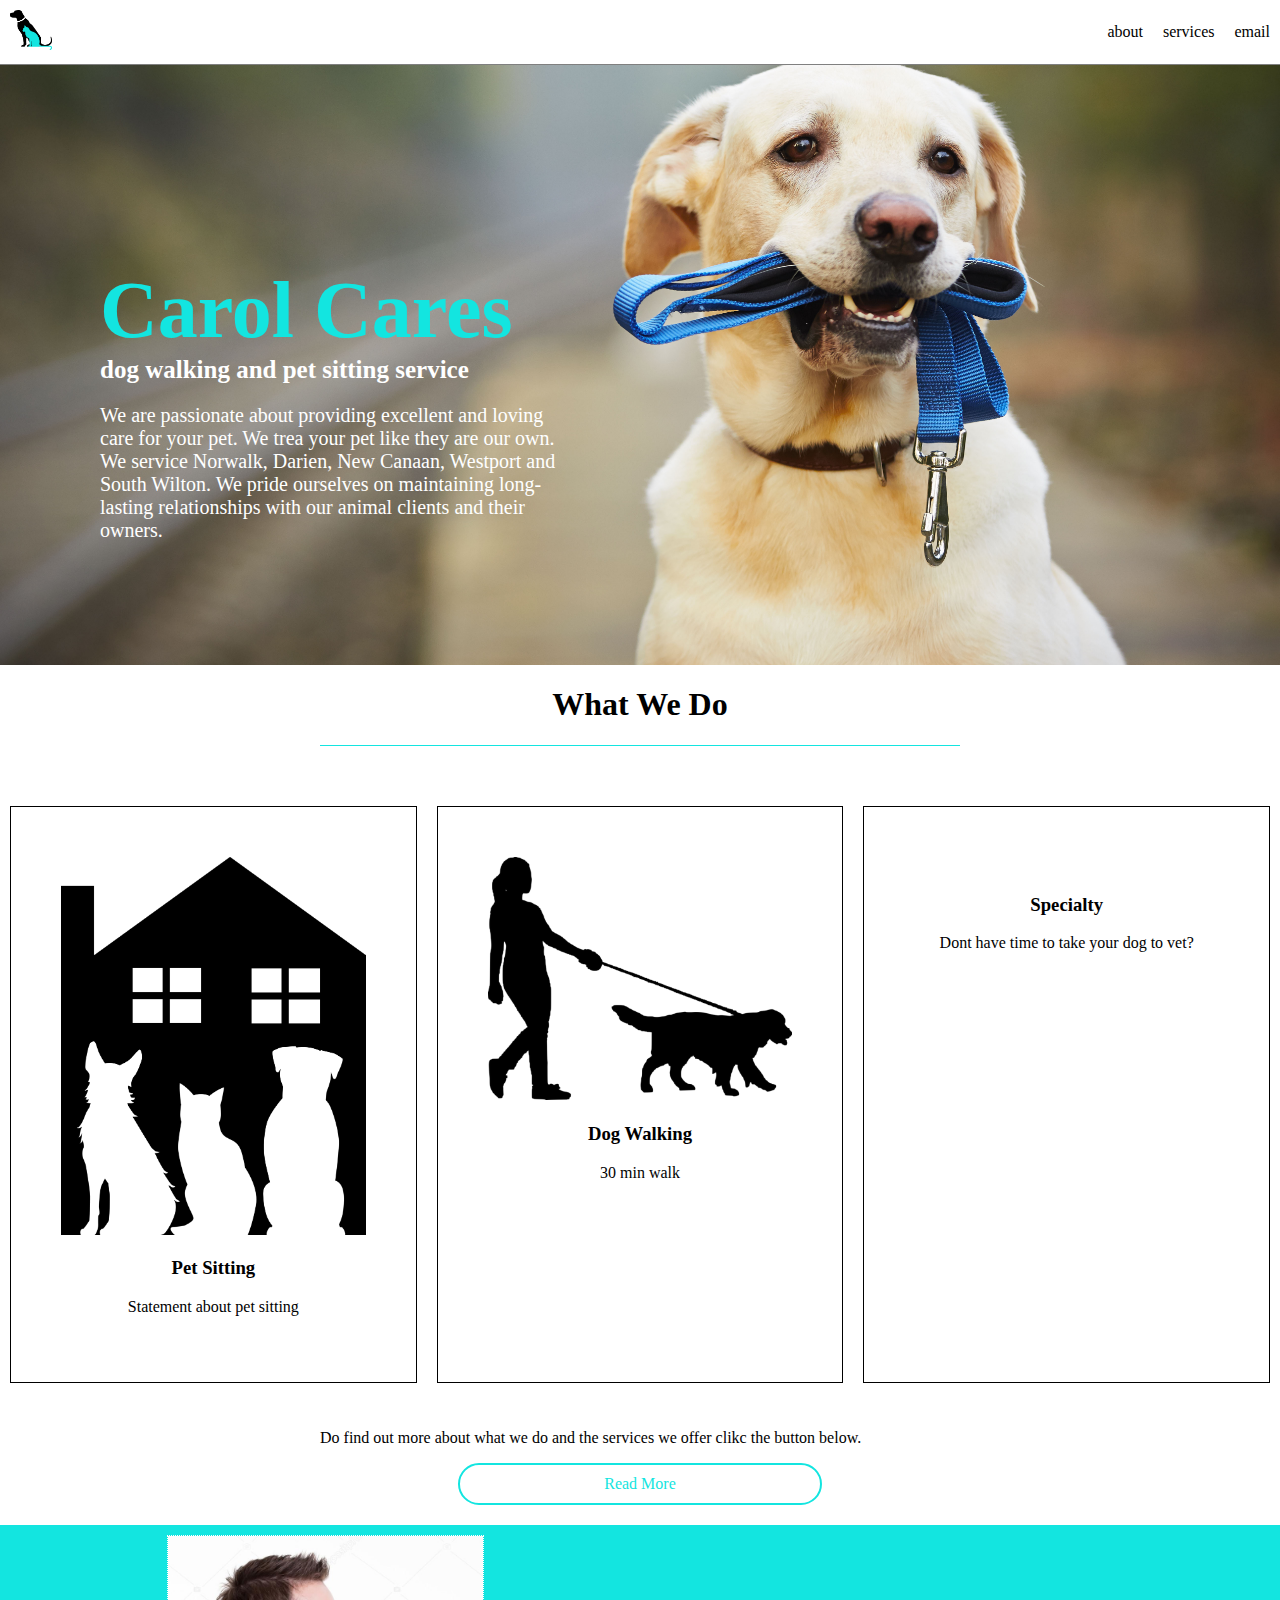
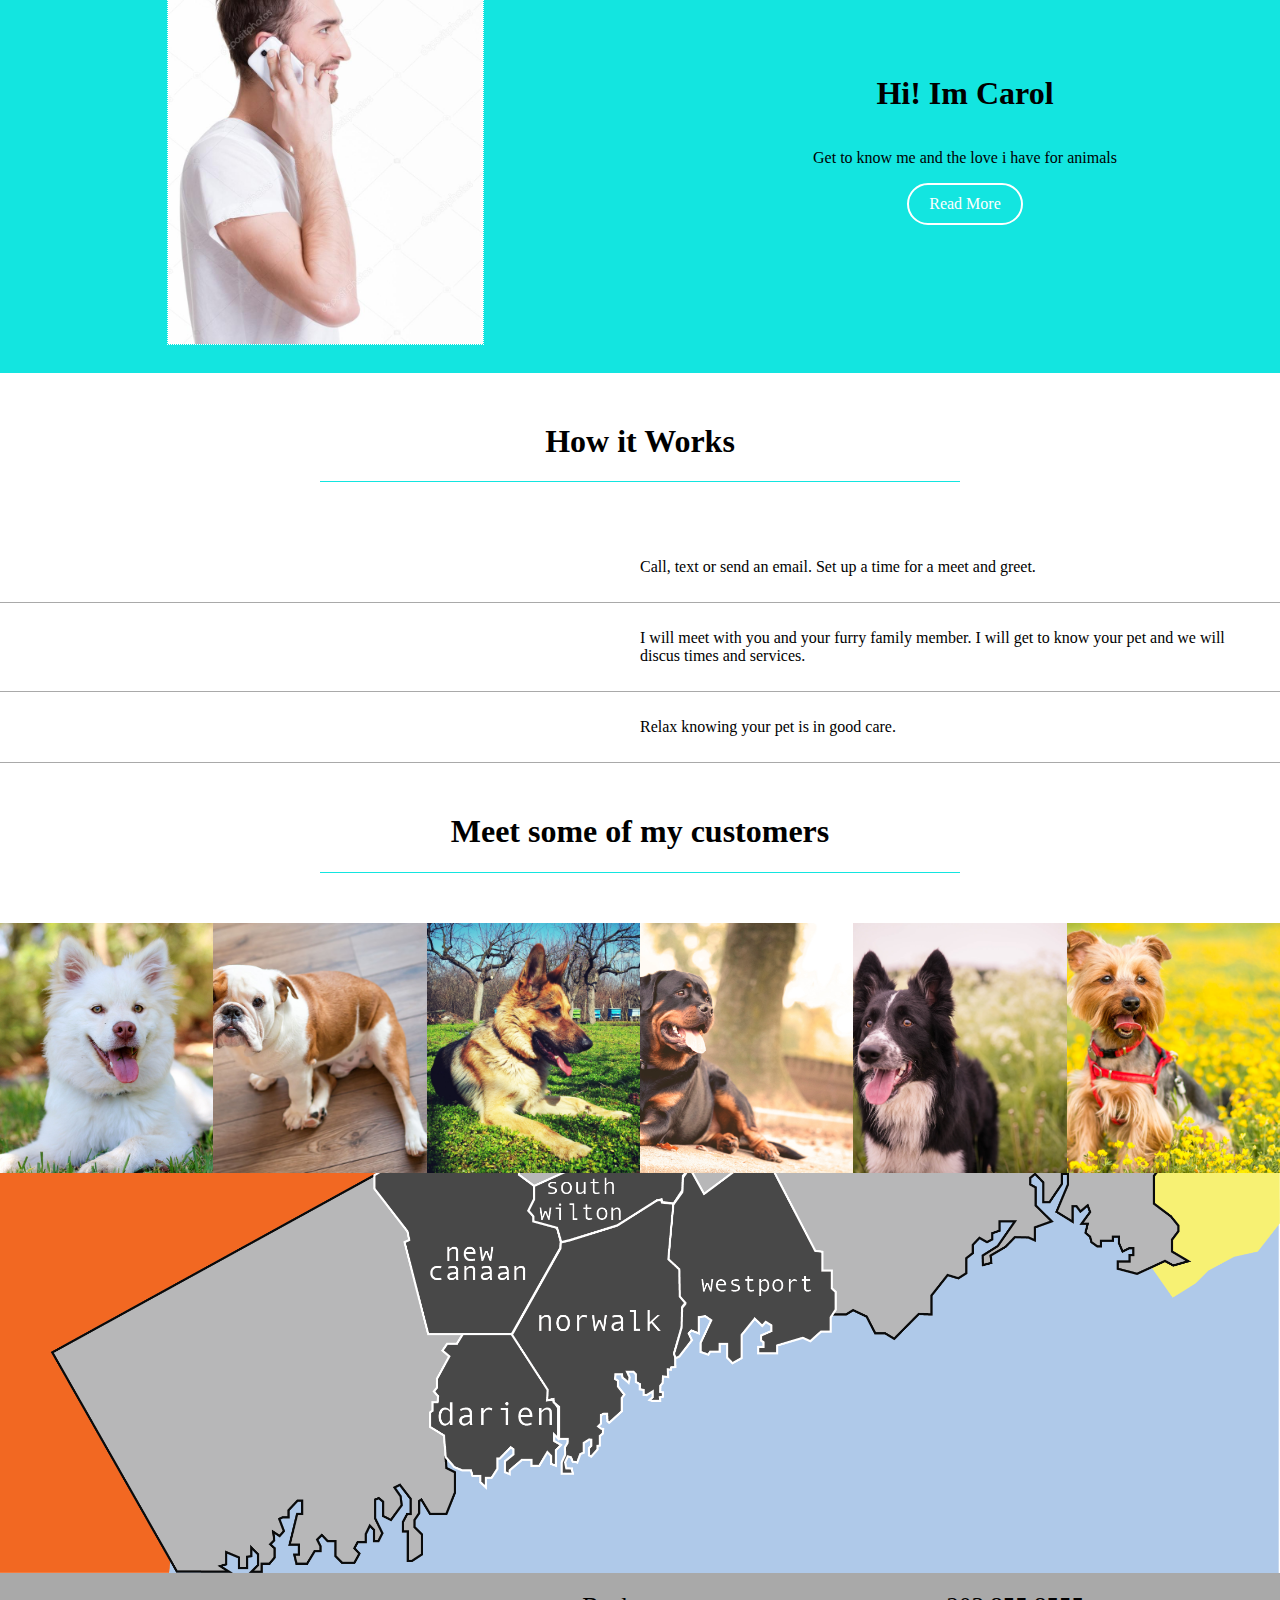
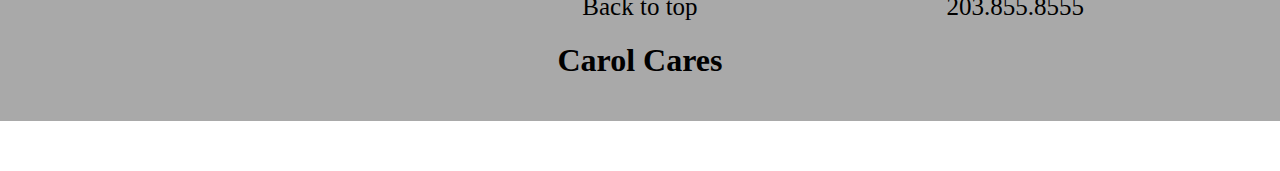
==== index.html @ 948c8d88 "First Site Upload" ====
<!DOCTYPE html>
<html>

<head>
  <meta charset="utf-8">
  <!-- CSS -->
  <link rel="stylesheet" href="main.css">
  <!-- Vendor CSS -->
  <link href="https://fonts.googleapis.com/css?family=Montserrat" rel="stylesheet">
  <link rel="stylesheet" href="https://use.fontawesome.com/releases/v5.2.0/css/all.css" integrity="sha384-hWVjflwFxL6sNzntih27bfxkr27PmbbK/iSvJ+a4+0owXq79v+lsFkW54bOGbiDQ" crossorigin="anonymous">
</head>


<body>
  <div class="navbar-container border-bottom">
    <div class="navbar-logo">
      <a  href="index.html">
        <img src="carol_cares_collar.png">
      </a>
    </div>
    <div class="hamburger">
        <img src="hamburger.png">
    </div>
    <div class="navbar-links hide">
      <ul>
        <li class=""><a href="about.html">about </a></li>
        <li class=""><a href="services.html">services </a></li>
        <li class=""><a href="mailto:vincentbrian.design@gmail.com">email </a></li>
      </ul>
    </div>
  </div>
  <div class="cover-image">
    <div class="cover-image-text">
      <h1>Carol Cares</h1>
      <h3>dog walking and pet sitting service</h3>
      <p>We are passionate about providing
        excellent and loving care for your pet. We trea your pet like they are our own.
        We service Norwalk, Darien, New Canaan, Westport and South Wilton. We pride ourselves
        on maintaining long-lasting relationships with our animal clients and their owners.
      </p>
    </div>
    <!-- <img src="images/dog-walk.jpg"> -->
  </div>
  <div class="service-section section">
    <div class="header underline">
      <h1>What We Do</h1>
    </div>
    <div class="service-types">
      <div class="service">
        <img class="service-image" src="pet_sitting.png">
        <h3>Pet Sitting</h3>
        <p>Statement about pet sitting</p>
      </div>
      <div class="service">
        <img class="service-image" src="dog_walk.png">
        <h3>Dog Walking</h3>
        <p>30 min walk</p>
      </div>
      <div class="service">
        <img class="service-image">
        <h3>Specialty</h3>
        <p>Dont have time to take your dog to vet?</p>
      </div>
    </div>
    <div class="services-button">
      <p>Do find out more about what we do and the services we offer clikc the button below.
      </p>
      <a href="services.html" class="button-blue">Read More</a>
    </div>
  <div class="about-section section">
    <div class="about-image col-half">
      <img src="images/stock_photo.jpg">
    </div>
    <div class="about-text col-half">
      <h1>Hi! Im Carol</h1>
      <p>Get to know me and the love i have for animals</p>
        <a href="" class="button">Read More</a>
    </div>
  </div>
  <div class="how-it-works section">
    <div class="header underline">
      <h1>How it Works</h1>
    </div>
    <div class="steps">

        <div class="icon">
          <i class="fas fa-mobile"></i>
        </div>

      <div class="step-text">
        <p>Call, text or send an email. Set up a time for a meet and greet.</p>
      </div>
    </div>
    <div class="steps">

        <div class="icon">
          <i class="fas fa-home"></i>
        </div>

      <div class="step-text">
        <p>I will meet with you and your furry family member. I will get to know
           your pet and we will discus times and services.</p>
      </div>
    </div>
    <div class="steps">

        <div class="icon">
          <i class="fas fa-grin-alt"></i>
        </div>

      <div class="step-text">
        <p>Relax knowing your pet is in good care.</p>
      </div>
    </div>
  </div>
  <div class="image-section">
    <div class="header underline">
      <h1>Meet some of my customers</h1>
    </div>
    <div class="gallery-container">
      <div class="gallery-image">
        <img src="images/dog1.jpg">
        <div class="image-text-box">
          <h3 class="image-text">Dog Name</h3>
        </div>
      </div>
      <div class="gallery-image">
        <img src="images/dog2.jpg">
        <div class="image-text-box">
          <h3 class="image-text">Dog Name</h3>
        </div>
      </div>
      <div class="gallery-image">
        <img src="images/dog3.jpg">
        <div class="image-text-box">
          <h3 class="image-text">Dog Name</h3>
        </div>
      </div>
      <div class="gallery-image">
        <img src="images/dog4.jpg">
        <div class="image-text-box">
          <h3 class="image-text">Dog Name</h3>
        </div>
      </div>
      <div class="gallery-image">
        <img src="images/dog5.jpg">
        <div class="image-text-box">
          <h3 class="image-text">Dog Name</h3>
        </div>
      </div>
      <div class="gallery-image">
        <img src="images/dog6.jpg">
        <div class="image-text-box">
          <h3 class="image-text">Dog Name</h3>
        </div>
      </div>

    </div>
  </div>
  <div class="map">
    <div class="map-image">
    </div>
  </div>
  <footer class="footer">
    <div class="footer-nav">
      <ul>
        <li class=" footer-link email">
          <a href="mailto:vincentbrian.design@gmail.com">
            <i class="fa fa-envelope" aria-hidden="true"></i>
          </a>
        </li>
        <li class="footer-link">
          <a  href="#top">Back to top</a>
        </li>
        <li class="footer-link phone">
          <i class="fa fa-mobile" aria-hidden="true"></i>203.855.8555
        </li>
      </ul>
    </div>
    <div class="footer-text">
      <h1> Carol Cares</h1>
    </div>
  </footer>



</div>




<script src="https://ajax.googleapis.com/ajax/libs/jquery/1.11.3/jquery.min.js"></script>
<script src="script.js"></script>
</body>
</html>
---- main.css ----
body {
  margin: 0px;
  padding: 0px;
}
a {
  text-decoration: inherit;
  color: black;
}
:root {
  --main-blue:#13e5e0;
}
/* <----------------------------   helpers   -------------------------------> */

/* <----------------------------   coming-soon-page   -------------------------------> */
.coming-soon-text {
  display: flex;
  justify-content: center;
}
.coming-soon-text h2 {
  color: black;
}
.cover-image {
  background-image: url("images/dog-walk.jpg");
  height: 600px;

  background-position: center;
  background-size: cover;
  background-repeat: no-repeat;
  position: relative;
}
.cover-image img {
  width: 100%;
}
.landing-text {
  color: var(  --main-blue);
  font-size: 40px;
  position: absolute;
  top: 200px;
  left: 100px;
  flex-direction: column;
  width: 50%;

  align-items: center;
}
.number {
  margin: 0 auto;
  width: 50%;
  text-align: center;
}
.landing-text h1 {
  margin: 0px;
}
.landing-text h2 {
  color: black;
}
.landing-text h3 {
  margin: 0px;
  color: white;
  font-size: 25px;
}
  /* <----------------------------   end-coming-soon-page   -------------------------------> */


.border-bottom {
  border-bottom: 1px solid grey;
}
.underline {
  border-bottom: 1px solid  var(  --main-blue);
  width: 50%;
  margin: 0 auto;
  margin-bottom: 50px;
}
.section {
  margin-bottom: 50px;
}

.navbar-container {
  display: flex;
  align-items: center;
  justify-content: space-between;

}

.navbar-logo img {
  padding: 10px;
  height: 40px;
}
.navbar-links {
  display: flex;



}
.navbar-links ul {
  display: flex;
  list-style-type: none;
  margin: 0px;
  padding: 0px;
  /* margin: 0px;
  flex-direction: column; */



}
.navbar-links li {
  padding: 10px;

}
.hamburger {
  display: none;

}
.hamburger  img {

}
.hide {
  display: flex;
}
.cover-image {
  background-image: url("images/dog-walk.jpg");
  height: 600px;

  background-position: center;
  background-size: cover;
  background-repeat: no-repeat;
  position: relative;
}
.cover-image img {
  width: 100%;
}
.cover-image-text {
  color: var(  --main-blue);
  font-size: 40px;
  position: absolute;
  top: 200px;
  left: 100px;
  flex-direction: column;
  width: 50%;
  height: 100%;
  align-items: center;
}
.cover-image-text h1 {
  margin: 0px;
}
.cover-image-text h3 {
  margin: 0px;
  color: white;
  font-size: 25px;
}
.cover-image-text p {
  width: 75%;
  font-size: 20px;
  color: white;
}
.service {
  border: black 1px solid;
  text-align: center;
  margin: 10px;
  width: 33.33%;
  padding: 50px;
  margin-bottom: 30px;

}
.service-cover-image {
  background-image: url("small-dogs.jpg");
  height: 600px;
  background-position: center;
  background-size: cover;
  background-repeat: no-repeat;
  position: relative;
}
.service-types {
  display: flex;
}
.service-header {
  text-align: center;
  margin: 0px auto;
  width: 50%;
}
.service-image {
  width: 100%;
}
.services-button {
  width: 50%;
  margin: 0px auto 20px auto;

}
.services-button p {

}
.button-blue {
  margin: 0 auto;
  display: flex;
  justify-content: center;
  transition: all 0.3s ease;
  color: var(  --main-blue);
  border: solid 2px var(  --main-blue);
  border-radius: 50px;
  padding: 10px 20px;
  width: 50%;

}
.col-half {
  width: 50%;
}
.about-section {
  display: flex;
  justify-content: space-evenly;
  background-color:#13e5e0;
  padding-bottom: 20px;
  text-align: center;
}
.about-image {
  padding:10px;
  display: flex;
  justify-content: center;
}
.about-image img {
  height: 100%;
  width: 50%;
  border: 1px dotted white;


}
.about-text {
  display: flex;
  flex-direction: column;
  align-self: center;
}
.button {
  margin: 0 auto;
  display: flex;
  justify-content: center;

  transition: all 0.3s ease;
  color: white;
  border: solid 2px white;
  border-radius: 50px;
  padding: 10px 20px;
}
.gallery-container {

  display: flex;
}
.gallery-image  {
  width: 250px;
  height: 250px;
  transition: .3s ease;
  position: relative;

}
.gallery-image img {
  width: 100%;
  height: 100%;
  position: relative;
  overflow: hidden;
  object-fit: cover;
}
.gallery-image:hover {
  opacity: 0.3;
}
.image-text-box:hover {
  opacity: 1;
}
.image-text-box {
  transition: .5s ease;
  opacity: 0;
  position: absolute;
  top: 50%;
  left: 50%;
  transform: translate(-50%, -50%);
  text-align: center;
}
.image-text {
  background-color: black;
  padding: 20px;
  color: white;
}
.map-image {
  background-image: url("map.png");
  height: 400px;
  background-position: bottom;
  background-size: cover;
  background-repeat: no-repeat;
  position: relative;
}
.footer {
  background-color: darkgrey;
  padding: 20px 0px;
}
.footer-nav ul {
  list-style-type: none;
  text-decoration: none;
  display: flex;
  padding:0px;
  margin: 0 auto;
  width: 80%;
  font-size: 25px;
}
.footer-link {
  width: 33.33%;
  display: flex;
  justify-content: space-evenly;
}
.footer-link .phone {

  display: flex;
  justify-content: space-evenly;
}
.footer-text {
  text-align: center;
}
.fa .fa-mobile {
  padding: 10px;
}
/* <-------------------------------    services.html   ---------------------------> */
.services-service {

  text-align: center;
  margin: 10px;
  width: 33.33%;
  padding: 50px;
  margin-bottom: 30px;

}
.services-service-types {
  display: flex;
}
.services-service-header {
  text-align: center;
  margin: 0px auto;
  width: 50%;
}
.services-service-image {
  width: 100%;
}
.services-services-button {
  width: 50%;
  margin: 0px auto 20px auto;

}
.services-services-button p {

}
/* <-------------------------------    end services.html   ---------------------------> */
/* <-------------------------------    hover   ---------------------------> */

.button:hover {
  background-color: white;
  color: #13e5e0;
  border: solid 2px #13e5e0;
}
/* <-------------------------------    END: hover   ---------------------------> */
.steps {
  display: flex;
  padding: 10px 20px;
  border-bottom: 1px solid darkgrey;
  justify-content: ;
}
.icon {
  text-align: center;
  width: 50%;
}
.icon i {
  font-size: 100px;
}
.step-text {
  width: 50%;
}
.header {
  text-align: center;
}
.underline {

}












@media screen and (max-width: 600px) {
.navbar-container {
  display: flex;
  align-items: center;
  flex-flow:wrap;
  justify-content: space-between;

}

.navbar-logo img {
  padding: 10px;
  height: 40px;
}
.navbar-links {
  display: flex;
  width: 100%;
  flex-direction: column;
  background-color:lightgrey;;
}
.navbar-links ul {
  list-style-type: none;
  margin: 0px;
  padding: 0px;
  display: flex;
  flex-direction: column;



}
.navbar-links li {
  border-bottom: 1px solid grey;
  padding: 10px;

}
.hamburger {
  margin: 0px;
  display: flex;

  flex-flow: row;
  flex-wrap: nowrap;

}
.hamburger  img {
  padding: 10px;
  width: 40px;
  height: 100%;

  cursor: pointer;
}
.hide {
  display: none;
}
.cover-image {
  /* max-height: 500px; */
}
.cover-image img {
  width: 100%;
}
.cover-image-text {
  color: #13e5e0;
  position: absolute;
  font-size: 40px;
  display: flex;
  width: 50%;
  height: 50%;
  align-items: center;
}
.service {
  border: black 1px solid;
  text-align: center;
  margin: 0px auto;
  width: 50%;
  padding: 50px;
  margin-bottom: 30px;
}
.service-header {
  text-align: center;
  margin: 0px auto;
  width: 50%;
}
.service-image {
  width: 100%;
}
.col-half {
  width: 50%;
}
.about-section {
  display: flex;
  justify-content: space-evenly;
  background-color:#13e5e0;
  padding-bottom: 20px;
}
.about-image {
  padding:10px;
}
.about-image img {
  height: 100%;
  width: 100%;
  border: 1px dotted white;


}
.about-text {
  display: flex;
  flex-direction: column;
  align-self: center;
}
.button {
  margin: 0 auto;
  display: flex;
  justify-content: center;

  transition: all 0.3s ease;
  color: white;
  border: solid 2px white;
  border-radius: 50px;
  padding: 10px 20px;
}
.about {
  display: flex;
}
.about_image {
  width: 100%;
}
/* <-------------------------------    hover   ---------------------------> */

.button:hover {
  background-color: white;
  color: #13e5e0;
  border: solid 2px #13e5e0;
}
/* <-------------------------------    END: hover   ---------------------------> */
.steps {
  display: flex;
  padding: 10px 20px;
  border-bottom: 1px solid darkgrey;
  justify-content: ;
}
.icon {
  text-align: center;
  width: 50%;
}
.icon i {
  font-size: 100px;
}
.step-text {
  width: 50%;
}
.header {
  text-align: center;
}
.underline {

}
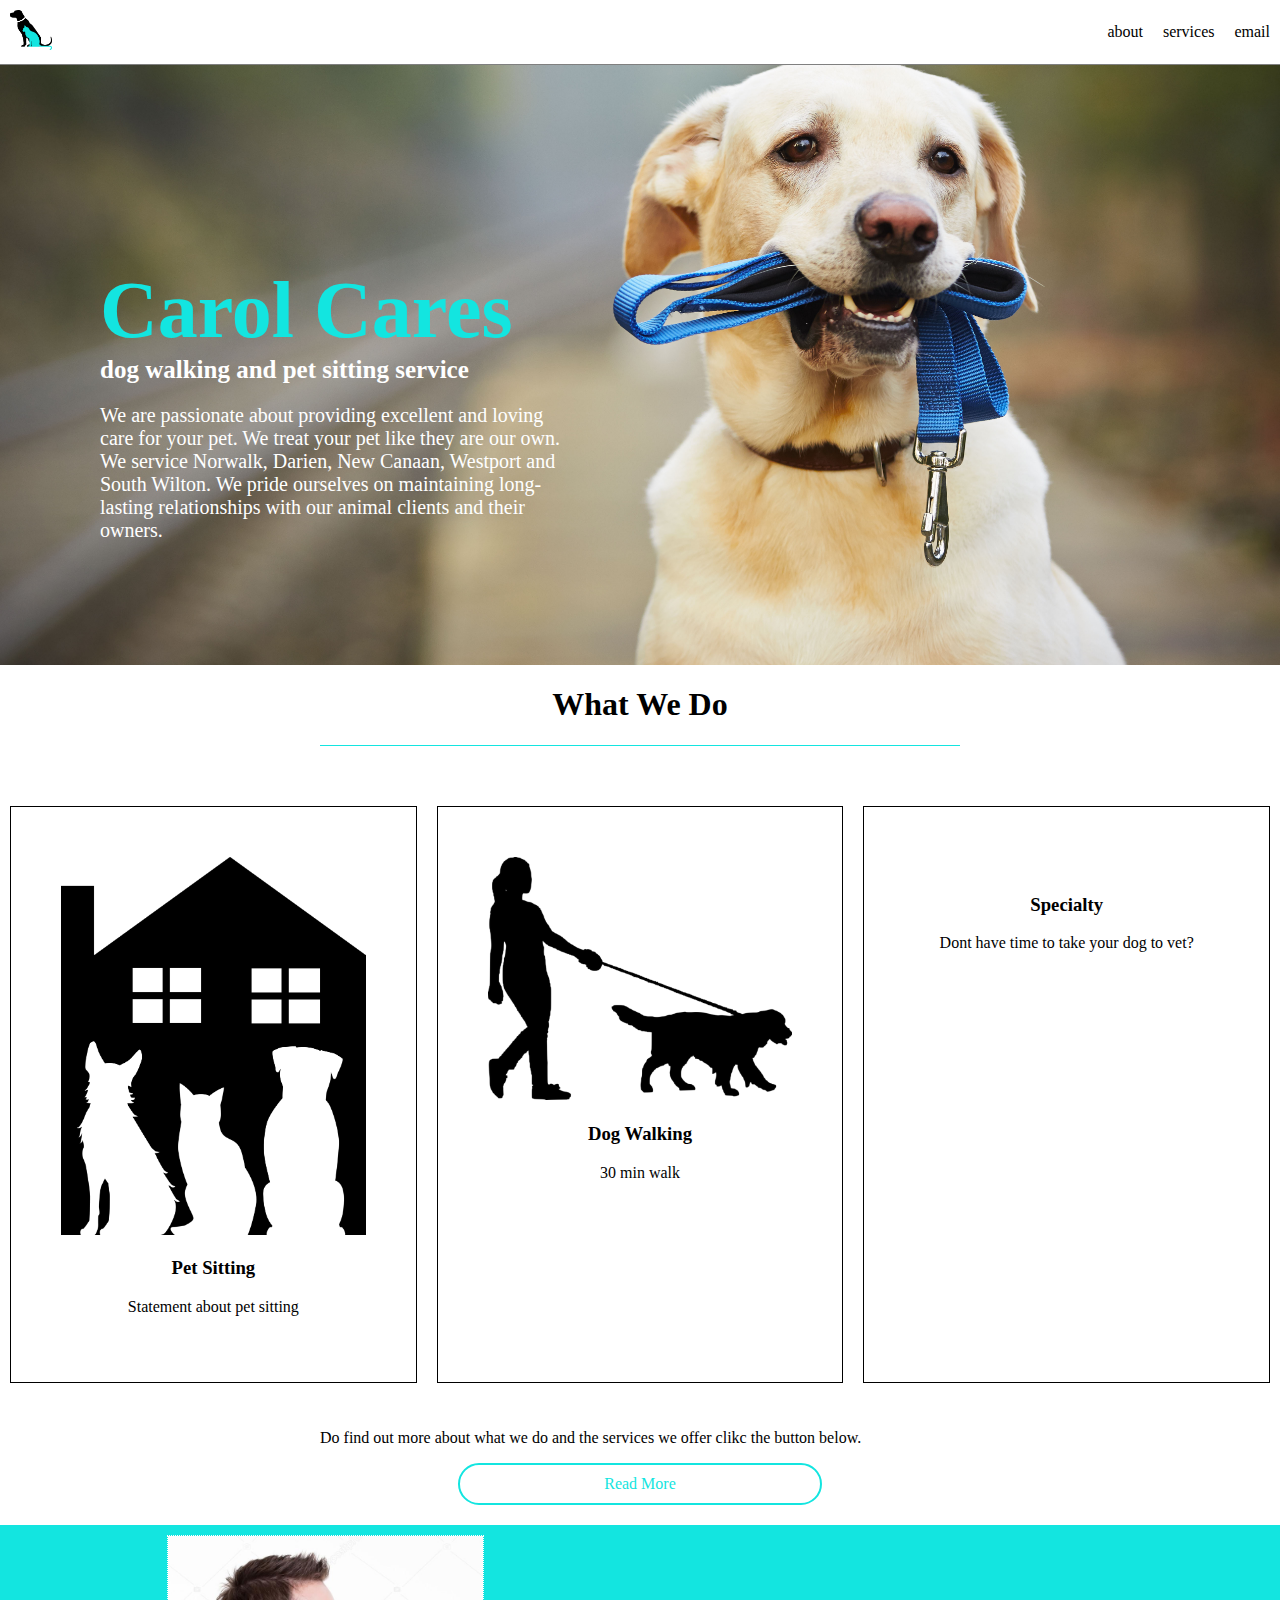
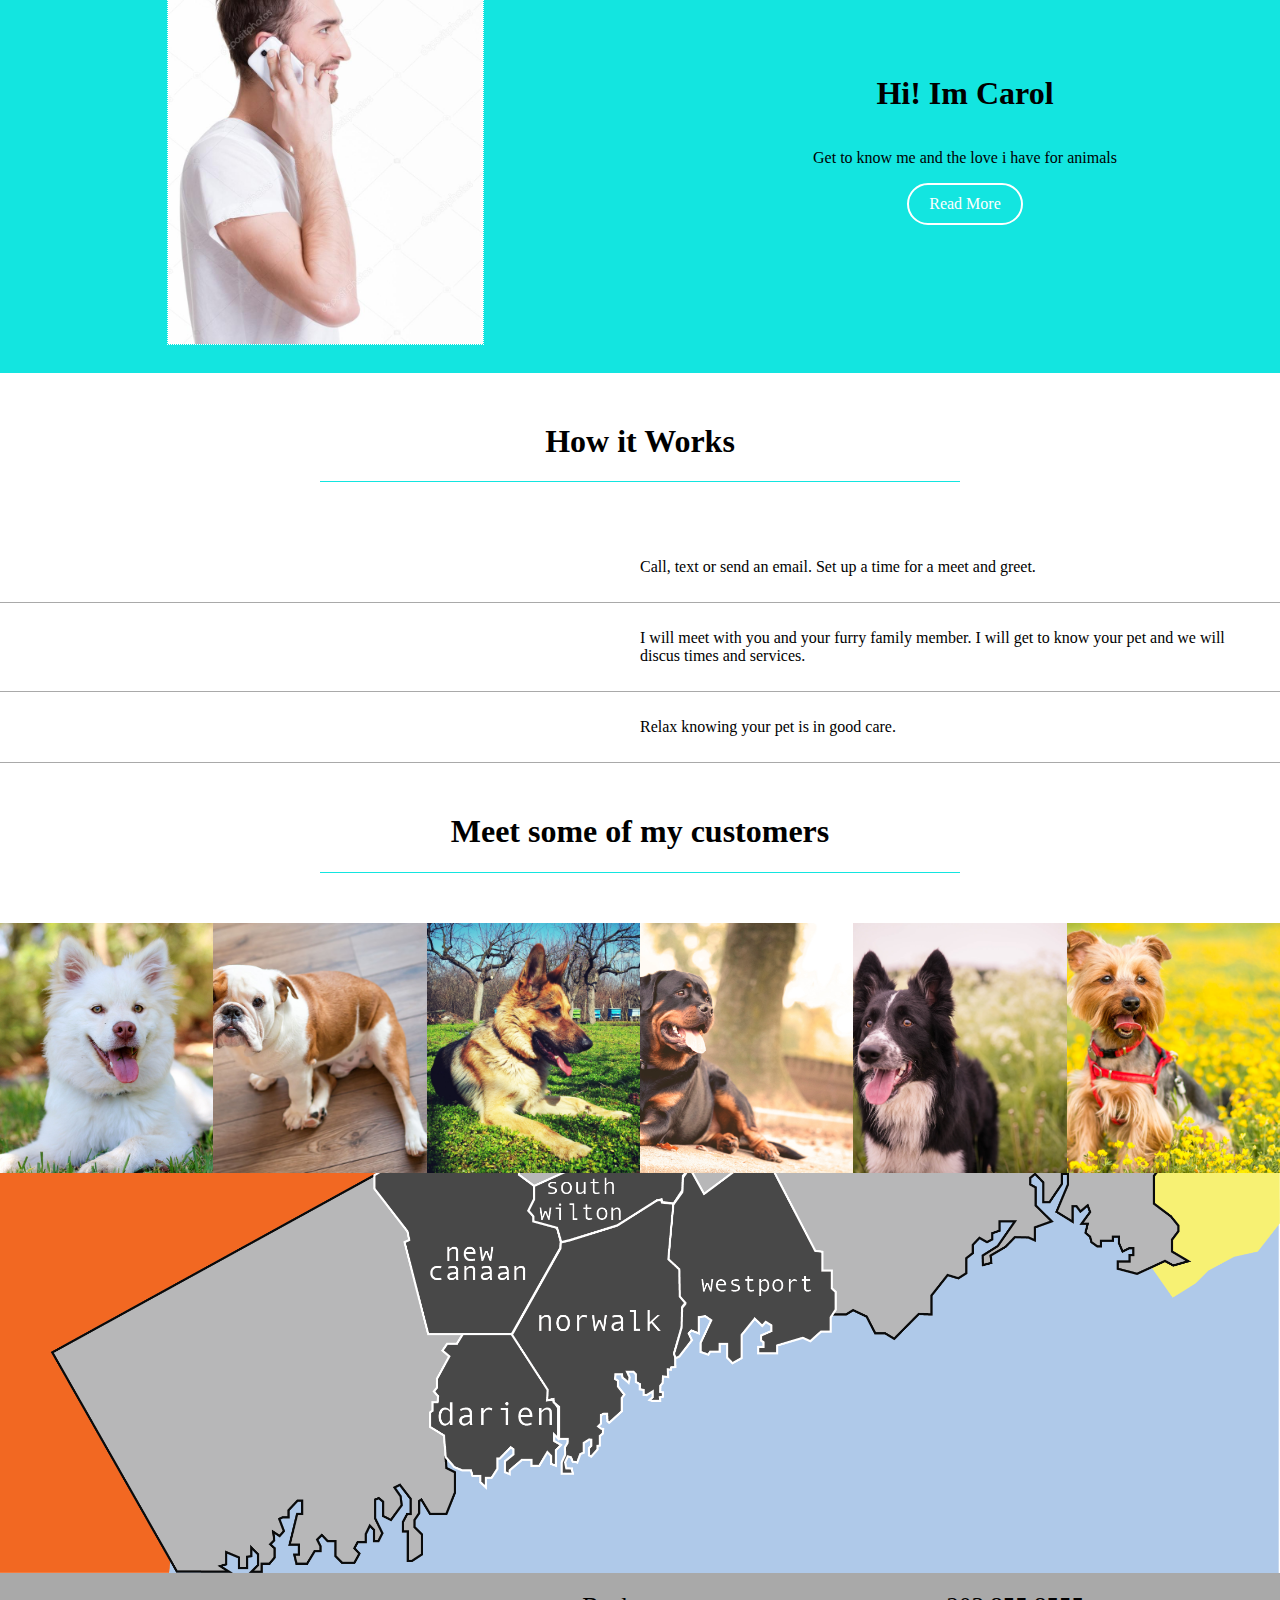
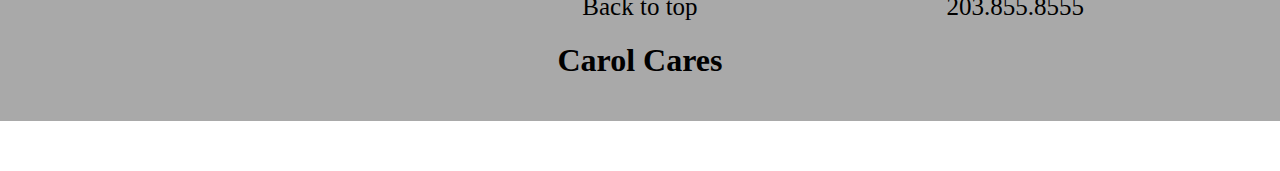
==== commit 360e49f0: "Proof reading corrections" ====
--- a/index.html
+++ b/index.html
@@ -34,7 +34,7 @@
       <h1>Carol Cares</h1>
       <h3>dog walking and pet sitting service</h3>
       <p>We are passionate about providing
-        excellent and loving care for your pet. We trea your pet like they are our own.
+        excellent and loving care for your pet. We treat your pet like they are our own.
         We service Norwalk, Darien, New Canaan, Westport and South Wilton. We pride ourselves
         on maintaining long-lasting relationships with our animal clients and their owners.
       </p>
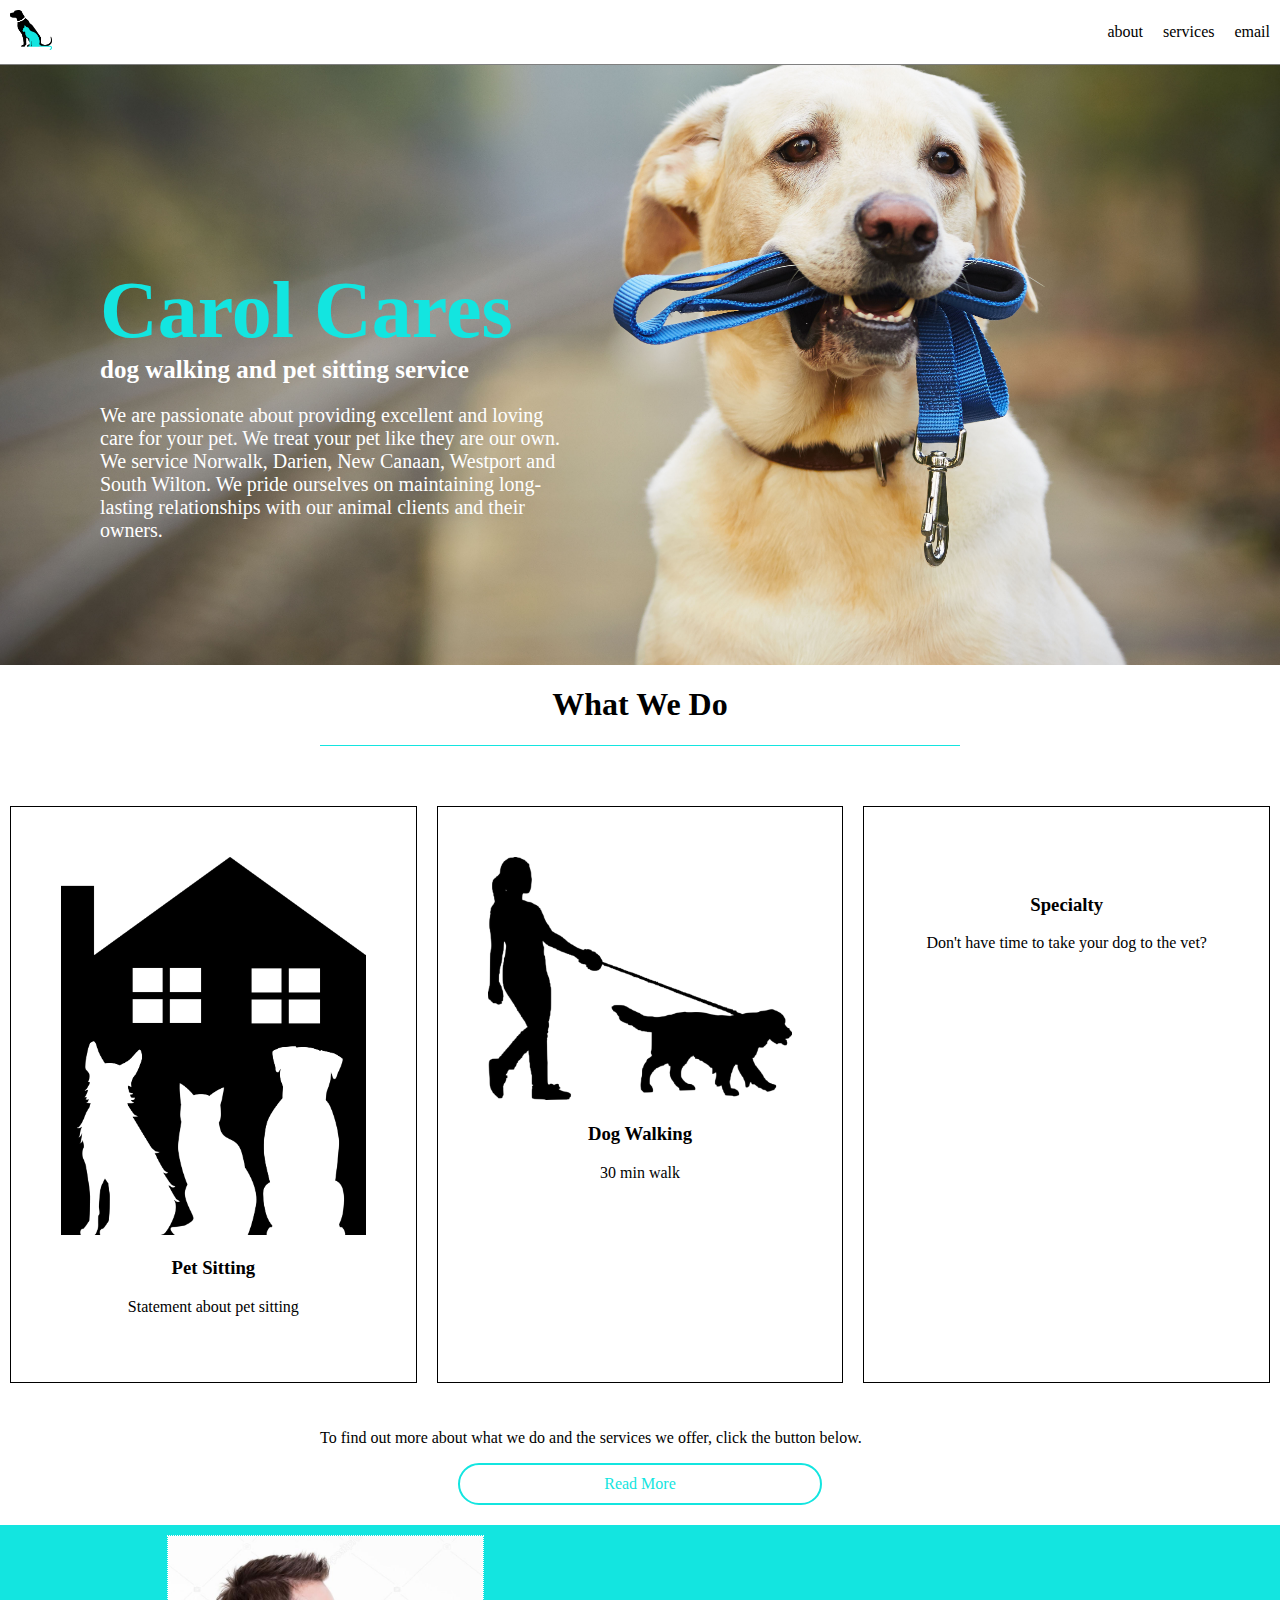
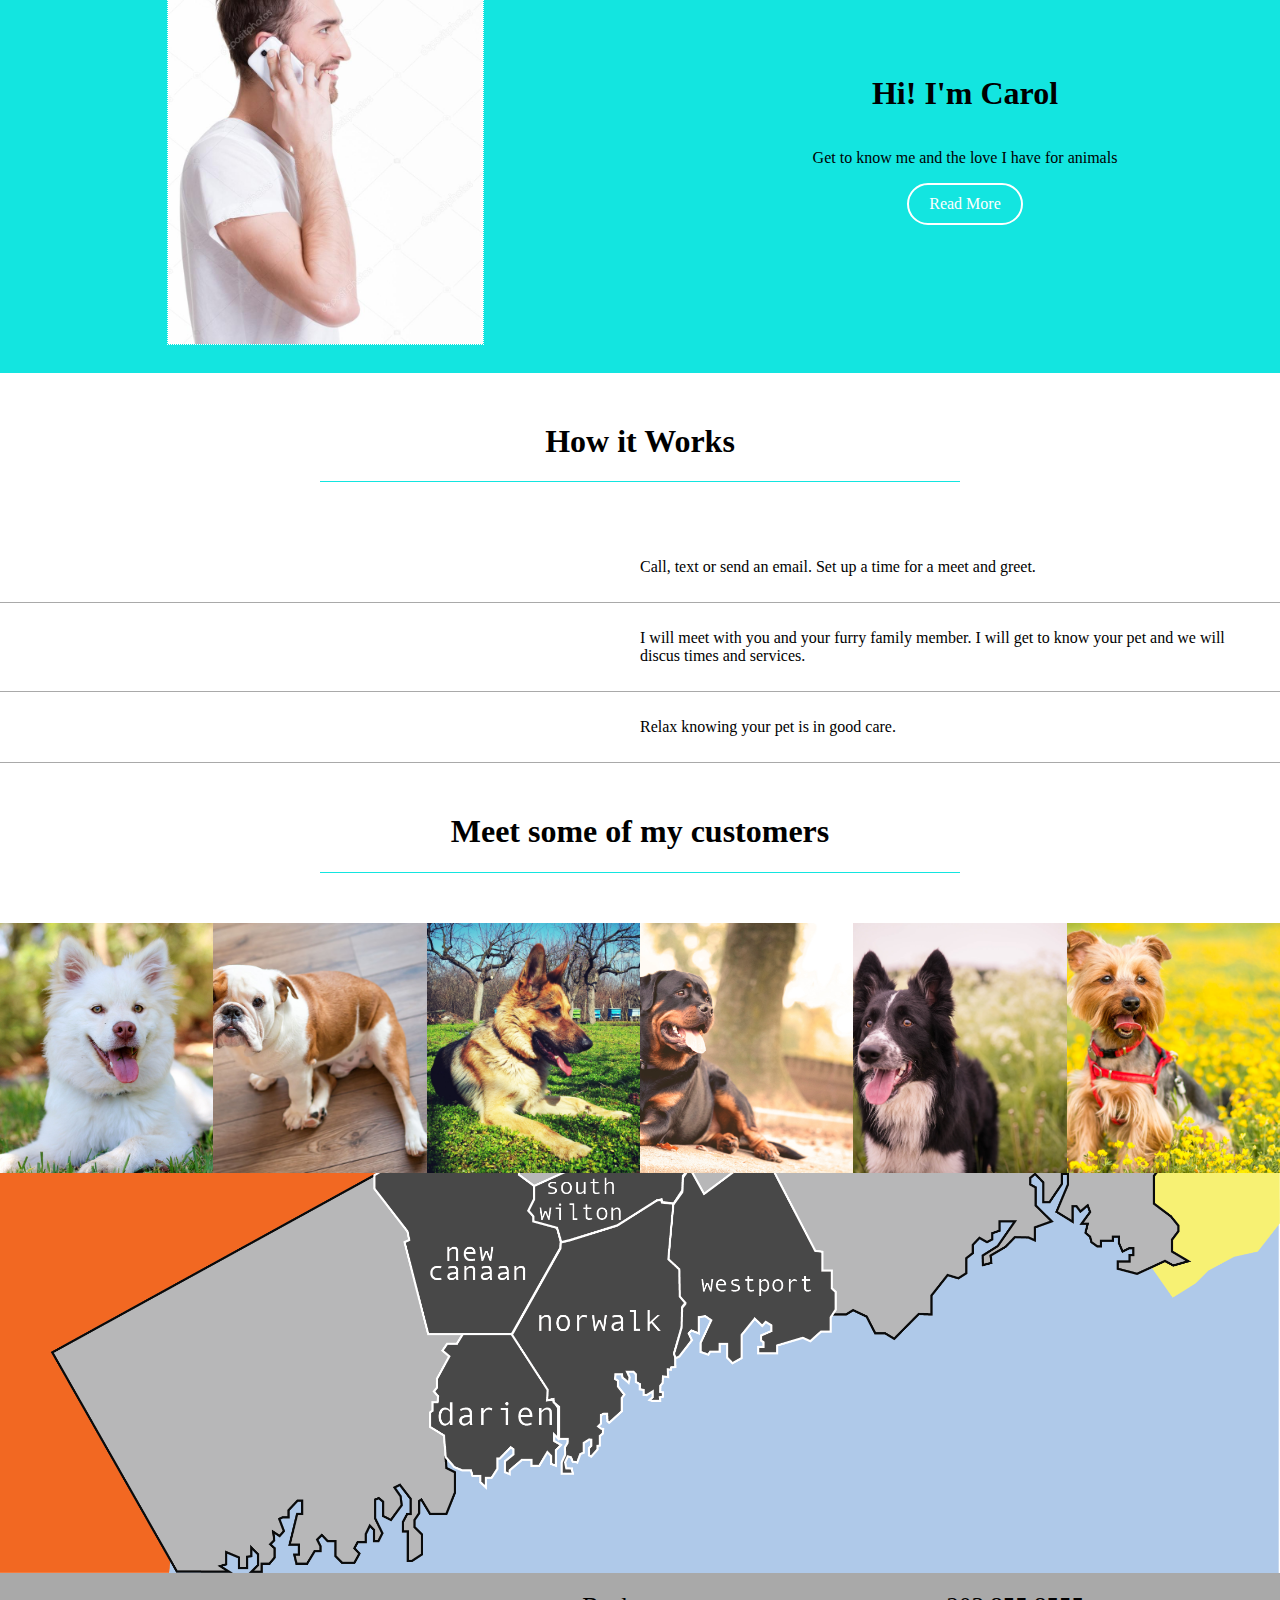
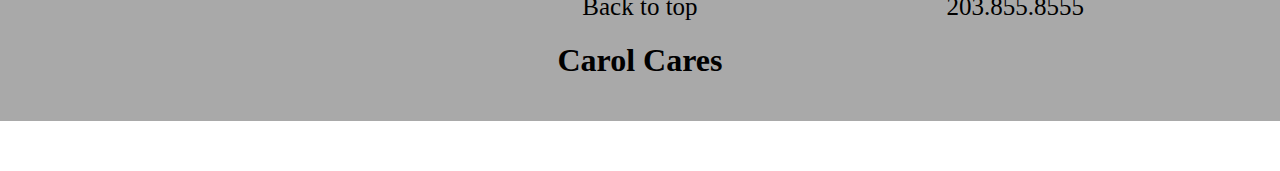
==== commit ac0de84e: "Grammer corrections" ====
--- a/index.html
+++ b/index.html
@@ -59,11 +59,11 @@
       <div class="service">
         <img class="service-image">
         <h3>Specialty</h3>
-        <p>Dont have time to take your dog to vet?</p>
+        <p>Don't have time to take your dog to the vet?</p>
       </div>
     </div>
     <div class="services-button">
-      <p>Do find out more about what we do and the services we offer clikc the button below.
+      <p>To find out more about what we do and the services we offer, click the button below.
       </p>
       <a href="services.html" class="button-blue">Read More</a>
     </div>
@@ -72,8 +72,8 @@
       <img src="images/stock_photo.jpg">
     </div>
     <div class="about-text col-half">
-      <h1>Hi! Im Carol</h1>
-      <p>Get to know me and the love i have for animals</p>
+      <h1>Hi! I'm Carol</h1>
+      <p>Get to know me and the love I have for animals</p>
         <a href="" class="button">Read More</a>
     </div>
   </div>
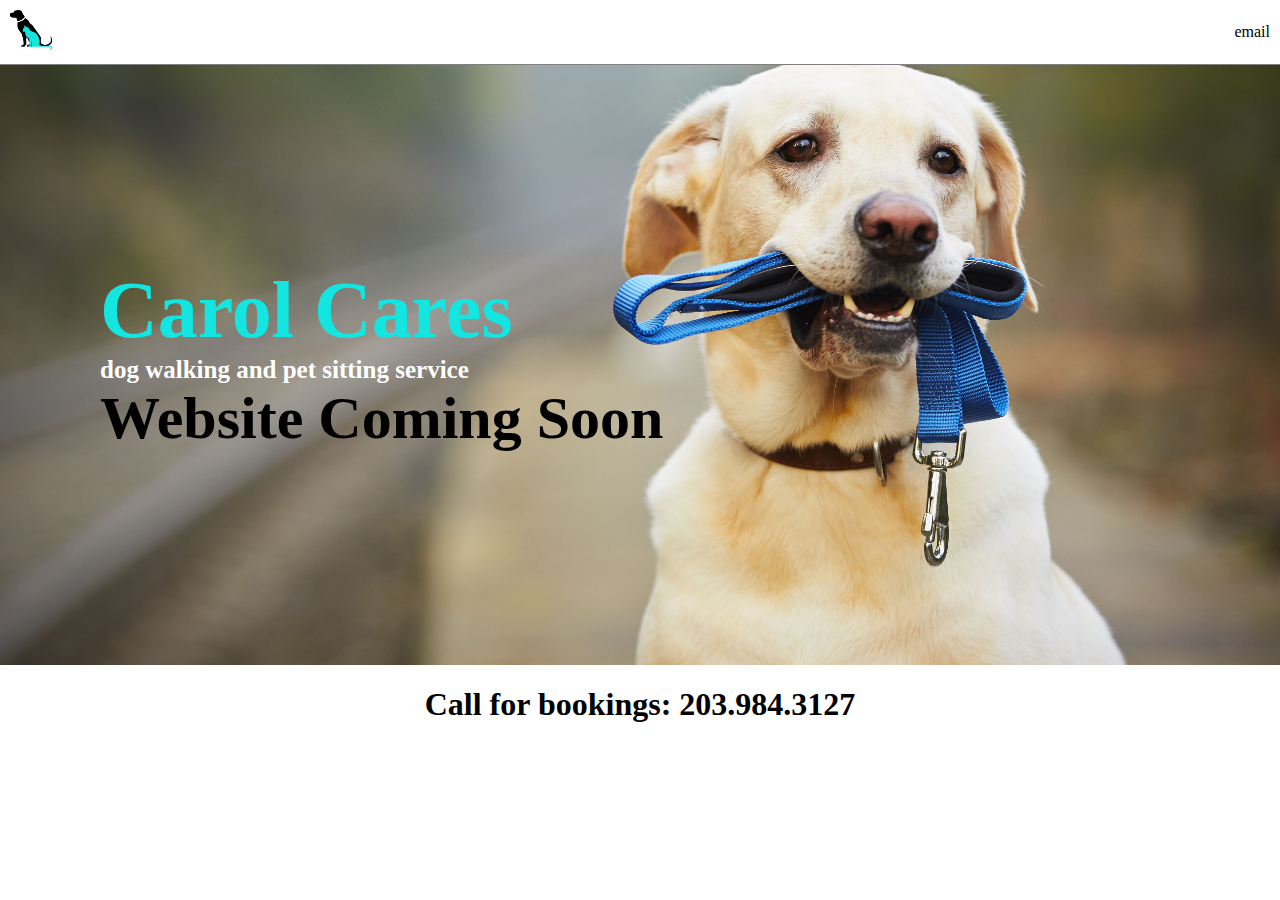
==== commit 0a654ed1: "email correction" ====
--- a/index.html
+++ b/index.html
@@ -23,173 +23,54 @@
     </div>
     <div class="navbar-links hide">
       <ul>
-        <li class=""><a href="about.html">about </a></li>
-        <li class=""><a href="services.html">services </a></li>
-        <li class=""><a href="mailto:vincentbrian.design@gmail.com">email </a></li>
+        <li class=""><a href="mailto:masciacam@aol.com">email </a></li>
       </ul>
     </div>
   </div>
   <div class="cover-image">
-    <div class="cover-image-text">
+    <div class="landing-text">
       <h1>Carol Cares</h1>
       <h3>dog walking and pet sitting service</h3>
-      <p>We are passionate about providing
-        excellent and loving care for your pet. We treat your pet like they are our own.
-        We service Norwalk, Darien, New Canaan, Westport and South Wilton. We pride ourselves
-        on maintaining long-lasting relationships with our animal clients and their owners.
-      </p>
-    </div>
-    <!-- <img src="images/dog-walk.jpg"> -->
-  </div>
-  <div class="service-section section">
-    <div class="header underline">
-      <h1>What We Do</h1>
-    </div>
-    <div class="service-types">
-      <div class="service">
-        <img class="service-image" src="pet_sitting.png">
-        <h3>Pet Sitting</h3>
-        <p>Statement about pet sitting</p>
-      </div>
-      <div class="service">
-        <img class="service-image" src="dog_walk.png">
-        <h3>Dog Walking</h3>
-        <p>30 min walk</p>
-      </div>
-      <div class="service">
-        <img class="service-image">
-        <h3>Specialty</h3>
-        <p>Don't have time to take your dog to the vet?</p>
-      </div>
-    </div>
-    <div class="services-button">
-      <p>To find out more about what we do and the services we offer, click the button below.
-      </p>
-      <a href="services.html" class="button-blue">Read More</a>
-    </div>
-  <div class="about-section section">
-    <div class="about-image col-half">
-      <img src="images/stock_photo.jpg">
-    </div>
-    <div class="about-text col-half">
-      <h1>Hi! I'm Carol</h1>
-      <p>Get to know me and the love I have for animals</p>
-        <a href="" class="button">Read More</a>
+
+        <h2>Website Coming Soon</h2>
     </div>
   </div>
-  <div class="how-it-works section">
-    <div class="header underline">
-      <h1>How it Works</h1>
+  <div class="number">
+    <h1>Call for bookings: 203.984.3127</h1>
+  </div>
+  <!-- <div class="landing-page">
+    <div class="coming-soon-text">
+      <h1>Website Coming Soon</h1>
     </div>
-    <div class="steps">
-
-        <div class="icon">
-          <i class="fas fa-mobile"></i>
-        </div>
-
-      <div class="step-text">
-        <p>Call, text or send an email. Set up a time for a meet and greet.</p>
-      </div>
-    </div>
-    <div class="steps">
-
-        <div class="icon">
-          <i class="fas fa-home"></i>
-        </div>
-
-      <div class="step-text">
-        <p>I will meet with you and your furry family member. I will get to know
-           your pet and we will discus times and services.</p>
-      </div>
-    </div>
-    <div class="steps">
-
-        <div class="icon">
-          <i class="fas fa-grin-alt"></i>
-        </div>
-
-      <div class="step-text">
-        <p>Relax knowing your pet is in good care.</p>
-      </div>
-    </div>
-  </div>
-  <div class="image-section">
-    <div class="header underline">
-      <h1>Meet some of my customers</h1>
-    </div>
-    <div class="gallery-container">
-      <div class="gallery-image">
-        <img src="images/dog1.jpg">
-        <div class="image-text-box">
-          <h3 class="image-text">Dog Name</h3>
-        </div>
-      </div>
-      <div class="gallery-image">
-        <img src="images/dog2.jpg">
-        <div class="image-text-box">
-          <h3 class="image-text">Dog Name</h3>
-        </div>
-      </div>
-      <div class="gallery-image">
-        <img src="images/dog3.jpg">
-        <div class="image-text-box">
-          <h3 class="image-text">Dog Name</h3>
-        </div>
-      </div>
-      <div class="gallery-image">
-        <img src="images/dog4.jpg">
-        <div class="image-text-box">
-          <h3 class="image-text">Dog Name</h3>
-        </div>
-      </div>
-      <div class="gallery-image">
-        <img src="images/dog5.jpg">
-        <div class="image-text-box">
-          <h3 class="image-text">Dog Name</h3>
-        </div>
-      </div>
-      <div class="gallery-image">
-        <img src="images/dog6.jpg">
-        <div class="image-text-box">
-          <h3 class="image-text">Dog Name</h3>
-        </div>
-      </div>
-
-    </div>
-  </div>
-  <div class="map">
-    <div class="map-image">
-    </div>
-  </div>
-  <footer class="footer">
-    <div class="footer-nav">
-      <ul>
-        <li class=" footer-link email">
-          <a href="mailto:vincentbrian.design@gmail.com">
-            <i class="fa fa-envelope" aria-hidden="true"></i>
-          </a>
-        </li>
-        <li class="footer-link">
-          <a  href="#top">Back to top</a>
-        </li>
-        <li class="footer-link phone">
-          <i class="fa fa-mobile" aria-hidden="true"></i>203.855.8555
-        </li>
-      </ul>
-    </div>
-    <div class="footer-text">
-      <h1> Carol Cares</h1>
-    </div>
-  </footer>
-
-
-
-</div>
+  </div> -->
 
 
 
 
-<script src="https://ajax.googleapis.com/ajax/libs/jquery/1.11.3/jquery.min.js"></script>
-<script src="script.js"></script>
-</body>
-</html>
+
+
+
+
+
+
+
+
+
+
+
+
+
+
+
+
+
+
+
+
+
+
+
+  <script src="https://ajax.googleapis.com/ajax/libs/jquery/1.11.3/jquery.min.js"></script>
+  <script src="script.js"></script>
+  </body>
+  </html>
--- a/main.css
+++ b/main.css
@@ -18,6 +18,7 @@
 }
 .coming-soon-text h2 {
   color: black;
+  margin:0px;
 }
 .cover-image {
   background-image: url("images/dog-walk.jpg");
@@ -39,6 +40,7 @@
   left: 100px;
   flex-direction: column;
   width: 50%;
+  margin: 0px;
 
   align-items: center;
 }
@@ -52,6 +54,7 @@
 }
 .landing-text h2 {
   color: black;
+  margin: 0px;
 }
 .landing-text h3 {
   margin: 0px;
@@ -374,16 +377,23 @@
 
 }
 
-
-
-
-
-
-
-
-
-
-
+@media screen and (max-width: 985px) {
+
+.land-text {
+  width: 50%;
+}
+
+
+
+
+
+}
+@media screen and (max-width: 691px) {
+
+.land-text {
+    top: 95px;
+  }
+}
 
 @media screen and (max-width: 600px) {
 .navbar-container {
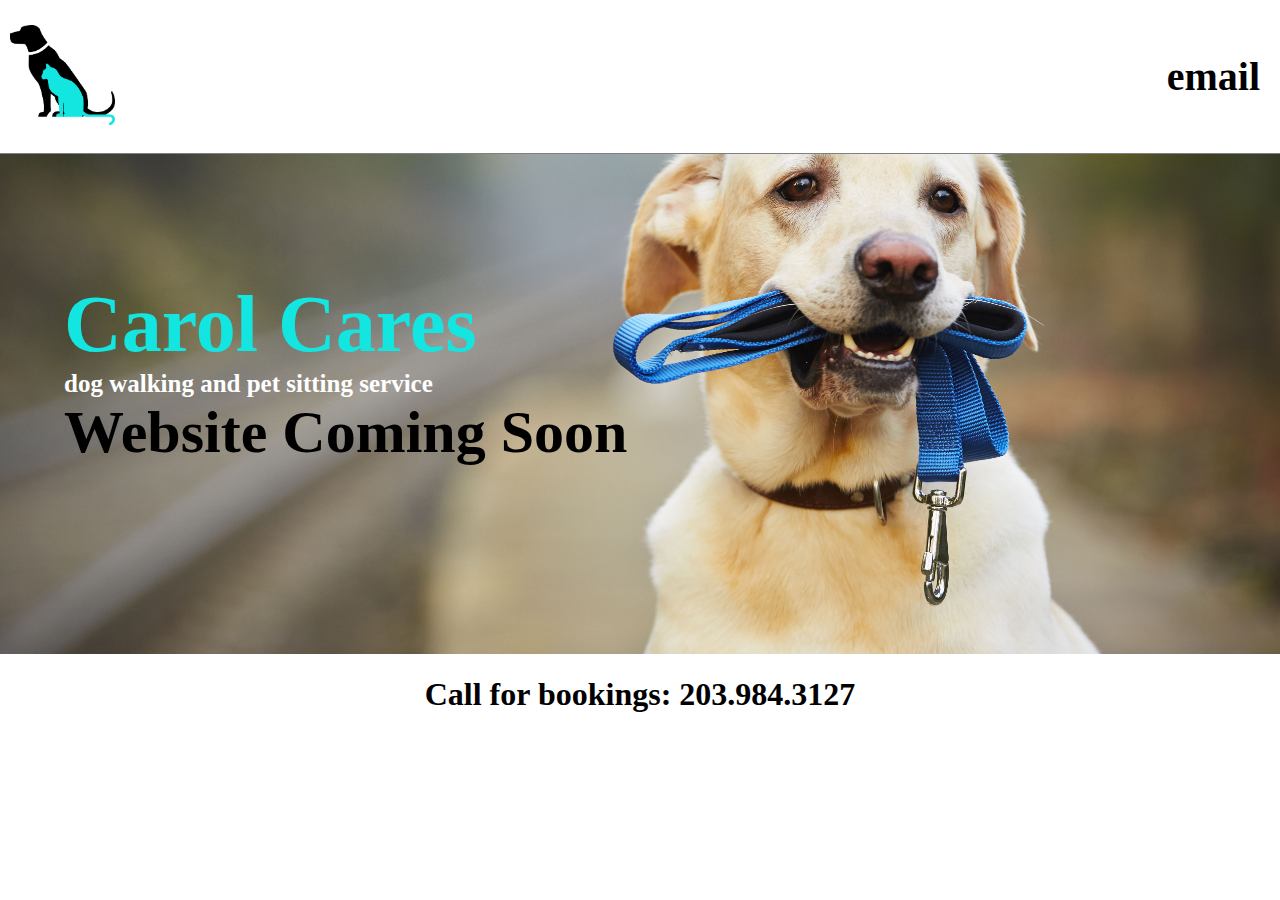
==== commit df1378fd: "change style sheet for coming soon page" ====
--- a/index.html
+++ b/index.html
@@ -4,7 +4,7 @@
 <head>
   <meta charset="utf-8">
   <!-- CSS -->
-  <link rel="stylesheet" href="main.css">
+  <link rel="stylesheet" href="index.css">
   <!-- Vendor CSS -->
   <link href="https://fonts.googleapis.com/css?family=Montserrat" rel="stylesheet">
   <link rel="stylesheet" href="https://use.fontawesome.com/releases/v5.2.0/css/all.css" integrity="sha384-hWVjflwFxL6sNzntih27bfxkr27PmbbK/iSvJ+a4+0owXq79v+lsFkW54bOGbiDQ" crossorigin="anonymous">
@@ -12,7 +12,7 @@
 
 
 <body>
-  <div class="navbar-container border-bottom">
+  <div class="navbar-container border-bottom landing-page">
     <div class="navbar-logo">
       <a  href="index.html">
         <img src="carol_cares_collar.png">
@@ -21,10 +21,8 @@
     <div class="hamburger">
         <img src="hamburger.png">
     </div>
-    <div class="navbar-links hide">
-      <ul>
-        <li class=""><a href="mailto:masciacam@aol.com">email </a></li>
-      </ul>
+    <div class="navbar-links ">
+        <h2 class=""><a href="mailto:masciacam@aol.com">email </a></h2>
     </div>
   </div>
   <div class="cover-image">
--- a/index.css
+++ b/index.css
@@ -0,0 +1,610 @@
+body {
+  margin: 0px;
+  padding: 0px;
+}
+a {
+  text-decoration: inherit;
+  color: black;
+}
+:root {
+  --main-blue:#13e5e0;
+}
+/* <----------------------------   helpers   -------------------------------> */
+
+/* <----------------------------   coming-soon-page   -------------------------------> */
+.coming-soon-text {
+  display: flex;
+  justify-content: center;
+}
+.coming-soon-text h2 {
+  color: black;
+  margin:0px;
+}
+.cover-image {
+  background-image: url("images/dog-walk.jpg");
+  height: 600px;
+
+  background-position: center;
+  background-size: cover;
+  background-repeat: no-repeat;
+  position: relative;
+}
+.cover-image img {
+  width: 100%;
+}
+.landing-text {
+  color: var(  --main-blue);
+  font-size: 40px;
+  position: absolute;
+  top: 200px;
+  left: 100px;
+  flex-direction: column;
+  width: 50%;
+  margin: 0px;
+
+  align-items: center;
+}
+.number {
+  margin: 0 auto;
+  width: 50%;
+  text-align: center;
+}
+.landing-text h1 {
+  margin: 0px;
+}
+.landing-text h2 {
+  color: black;
+  margin: 0px;
+}
+.landing-text h3 {
+  margin: 0px;
+  color: white;
+  font-size: 25px;
+}
+  /* <----------------------------   end-coming-soon-page   -------------------------------> */
+
+
+.border-bottom {
+  border-bottom: 1px solid grey;
+}
+.underline {
+  border-bottom: 1px solid  var(  --main-blue);
+  width: 50%;
+  margin: 0 auto;
+  margin-bottom: 50px;
+}
+.section-about {
+  display: flex;
+  margin: 20px auto;
+
+}
+
+.navbar-container {
+  display: flex;
+  align-items: center;
+  justify-content: space-between;
+
+}
+
+.navbar-logo img {
+  padding: 10px;
+  height: 40px;
+}
+.navbar-links {
+  display: flex;
+
+
+
+}
+.navbar-links ul {
+  display: flex;
+  list-style-type: none;
+  margin: 0px;
+  padding: 0px;
+  /* margin: 0px;
+  flex-direction: column; */
+
+
+
+}
+.navbar-links li {
+  padding: 10px;
+
+}
+.hamburger {
+  display: none;
+
+}
+.hamburger  img {
+
+}
+.hide {
+  display: flex;
+}
+.cover-image {
+  background-image: url("images/dog-walk.jpg");
+  height: 600px;
+
+  background-position: center;
+  background-size: cover;
+  background-repeat: no-repeat;
+  position: relative;
+}
+.cover-image img {
+  width: 100%;
+}
+.cover-image-text {
+  color: var(  --main-blue);
+  font-size: 40px;
+  position: absolute;
+  top: 200px;
+  left: 100px;
+  flex-direction: column;
+  width: 50%;
+  height: 100%;
+  align-items: center;
+}
+.cover-image-text h1 {
+  margin: 0px;
+}
+.cover-image-text h3 {
+  margin: 0px;
+  color: white;
+  font-size: 25px;
+}
+.cover-image-text p {
+  width: 75%;
+  font-size: 20px;
+  color: white;
+}
+.service {
+  border: black 1px solid;
+  text-align: center;
+  margin: 10px;
+  width: 33.33%;
+  padding: 50px;
+  margin-bottom: 30px;
+
+}
+.service-cover-image {
+  background-image: url("small-dogs.jpg");
+  height: 600px;
+  background-position: center;
+  background-size: cover;
+  background-repeat: no-repeat;
+  position: relative;
+}
+.service-text {
+
+}
+.service-types {
+  display: flex;
+}
+.service-header {
+  text-align: center;
+  margin: 0px auto;
+  width: 50%;
+}
+.service-image {
+  width: 100%;
+}
+.services-button {
+  width: 50%;
+  margin: 0px auto 20px auto;
+
+}
+.services-button p {
+
+}
+.button-blue {
+  margin: 0 auto;
+  display: flex;
+  justify-content: center;
+  transition: all 0.3s ease;
+  color: var(  --main-blue);
+  border: solid 2px var(  --main-blue);
+  border-radius: 50px;
+  padding: 10px 20px;
+  width: 50%;
+
+}
+.col-half {
+  width: 50%;
+}
+
+  /* <----------------------------  about page  -------------------------------> */
+
+.about-container {
+  display: flex;
+  justify-content: center;
+  width: 80%;
+  margin: auto;
+}
+
+.about-section {
+  display: flex;
+  justify-content: space-evenly;
+  background-color:#13e5e0;
+  padding-bottom: 20px;
+  text-align: center;
+}
+.about-image {
+  padding:10px;
+  display: flex;
+  justify-content: ;
+}
+.about-image img {
+  height: 100%;
+  width: 100%;
+  border: 1px dotted white;
+
+
+}
+.about-text {
+  display: flex;
+  flex-direction: column;
+  align-self: center;
+}
+.button {
+  margin: 0 auto;
+  display: flex;
+  justify-content: center;
+
+  transition: all 0.3s ease;
+  color: white;
+  border: solid 2px white;
+  border-radius: 50px;
+  padding: 10px 20px;
+}
+.gallery-container {
+
+  display: flex;
+}
+.gallery-image  {
+  width: 250px;
+  height: 250px;
+  transition: .3s ease;
+  position: relative;
+
+}
+.gallery-image img {
+  width: 100%;
+  height: 100%;
+  position: relative;
+  overflow: hidden;
+  object-fit: cover;
+}
+.gallery-image:hover {
+  opacity: 0.3;
+}
+.image-text-box:hover {
+  opacity: 1;
+}
+.image-text-box {
+  transition: .5s ease;
+  opacity: 0;
+  position: absolute;
+  top: 50%;
+  left: 50%;
+  transform: translate(-50%, -50%);
+  text-align: center;
+}
+.image-text {
+  background-color: black;
+  padding: 20px;
+  color: white;
+}
+.map-image {
+  background-image: url("map.png");
+  height: 400px;
+  background-position: bottom;
+  background-size: cover;
+  background-repeat: no-repeat;
+  position: relative;
+}
+.footer {
+  background-color: darkgrey;
+  padding: 30px 0px;
+}
+.footer-nav ul {
+  list-style-type: none;
+  text-decoration: none;
+  display: flex;
+  padding:0px;
+  margin: 0 auto;
+  width: 80%;
+  font-size: 25px;
+}
+.footer-link {
+  width: 33.33%;
+  display: flex;
+  justify-content: space-evenly;
+}
+.footer-link .phone {
+
+  display: flex;
+  justify-content: space-evenly;
+}
+.footer-text {
+  text-align: center;
+}
+.fa .fa-mobile {
+  padding: 10px;
+}
+/* <-------------------------------    services.html   ---------------------------> */
+.services-service {
+
+  text-align: center;
+  margin: 10px;
+  width: 33.33%;
+  padding: 50px;
+  margin-bottom: 30px;
+
+}
+.services-service-types {
+  display: flex;
+  align-items: center;
+}
+.services-service-header {
+  text-align: center;
+  margin: 0px auto;
+  width: 50%;
+}
+.services-service-image {
+  width: 100%;
+}
+.services-services-button {
+  width: 50%;
+  margin: 0px auto 20px auto;
+
+}
+.services-services-button p {
+
+}
+/* <-------------------------------    end services.html   ---------------------------> */
+/* <-------------------------------    hover   ---------------------------> */
+
+.button:hover {
+  background-color: white;
+  color: #13e5e0;
+  border: solid 2px #13e5e0;
+}
+/* <-------------------------------    END: hover   ---------------------------> */
+.steps {
+  display: flex;
+  padding: 10px 20px;
+  border-bottom: 1px solid darkgrey;
+  justify-content: ;
+}
+.icon {
+  text-align: center;
+  width: 50%;
+}
+.icon i {
+  font-size: 100px;
+}
+.step-text {
+  width: 50%;
+}
+.header {
+  text-align: center;
+}
+.underline {
+
+}
+/* <-------------------------------    size key   --------------------------->
+<-------------------------------    min-width   --------------------------->
+ # Mobile
+only screen and (min-width: 480px)
+
+# Tablet
+only screen and (min-width: 768px)
+
+# Desktop
+only screen and (min-width: 992px)
+
+# Huge
+only screen and (min-width: 1280px)
+<-------------------------------    max-width   --------------------------->
+# Phone
+only screen and (max-width:320px)
+
+# Tablet
+only screen and (min-width:321px) and (max-width:768px)
+
+# Desktop
+only screen and (min-width:769px)*/
+/* <-------------------------------    END: size key   ---------------------------> */
+
+@media screen and (max-width: 985px) {
+
+.land-text {
+  width: 50%;
+}
+
+
+
+
+
+}
+@media screen and (max-width: 891px) {
+
+.land-text {
+    top: 95px;
+  }
+}
+
+@media screen and (min-width: 791px) {
+p {
+  font-size: 25px;
+}
+/* .landing-page {
+  height: 80px;
+} */
+.navbar-container {
+  display: flex;
+  align-items: center;
+  flex-flow:wrap;
+  justify-content: space-between;
+
+}
+.landing-text {
+  top: 25%;
+  left: 5%;
+    /* color: var( --main-blue);
+    font-size: 30px;
+
+    top: 0px;
+    left: 0px;
+
+    justify-content: center;
+    flex-direction: column;
+    width: 50%;
+
+    padding: 10px;
+    align-items: center; */
+}
+
+.navbar-logo img {
+  padding: 10px;
+  height: 100px;
+}
+.navbar-links {
+  display: flex;
+
+}
+.navbar-links  {
+  list-style-type: none;
+  margin: 0px;
+  padding: 0px;
+  display: flex;
+  flex-direction: column;
+
+
+
+}
+.navbar-links h2 {
+  font-size: 40px;
+  padding: 20px;
+
+}
+/* .hamburger {
+  margin: 0px;
+  display: flex;
+
+  flex-flow: row;
+  flex-wrap: nowrap;
+
+}
+.hamburger  img {
+  padding: 10px;
+  width: 100px;
+  height: 100%;
+
+  cursor: pointer;
+} */
+.hide {
+  display: none;
+}
+.cover-image {
+  max-height: 500px;
+}
+.cover-image img {
+  width: 100%;
+}
+.cover-image-text {
+  color: #13e5e0;
+  position: absolute;
+  font-size: 40px;
+  display: flex;
+  width: 50%;
+  height: 50%;
+  align-items: center;
+}
+.service {
+  border: black 1px solid;
+  text-align: center;
+  margin: 0px auto;
+  width: 50%;
+  padding: 50px;
+  margin-bottom: 30px;
+}
+.service-header {
+  text-align: center;
+  margin: 0px auto;
+  width: 50%;
+}
+.service-image {
+  width: 100%;
+}
+.col-half {
+  width: 50%;
+}
+.about-section {
+  display: flex;
+  justify-content: space-evenly;
+  background-color:#13e5e0;
+  padding-bottom: 20px;
+}
+.about-image {
+  padding:10px;
+}
+.about-image img {
+  height: 100%;
+  width: 100%;
+  border: 1px dotted white;
+
+
+}
+.about-text {
+  display: flex;
+  flex-direction: column;
+  align-self: center;
+}
+.button {
+  margin: 0 auto;
+  display: flex;
+  justify-content: center;
+
+  transition: all 0.3s ease;
+  color: white;
+  border: solid 2px white;
+  border-radius: 50px;
+  padding: 10px 20px;
+}
+.about {
+  display: flex;
+}
+.about_image {
+  width: 100%;
+}
+/* <-------------------------------    hover   ---------------------------> */
+
+.button:hover {
+  background-color: white;
+  color: #13e5e0;
+  border: solid 2px #13e5e0;
+}
+/* <-------------------------------    END: hover   ---------------------------> */
+.steps {
+  display: flex;
+  padding: 10px 20px;
+  border-bottom: 1px solid darkgrey;
+  justify-content: ;
+}
+.icon {
+  text-align: center;
+  width: 50%;
+}
+.icon i {
+  font-size: 100px;
+}
+.step-text {
+  width: 50%;
+}
+.header {
+  text-align: center;
+}
+.underline {
+
+}
